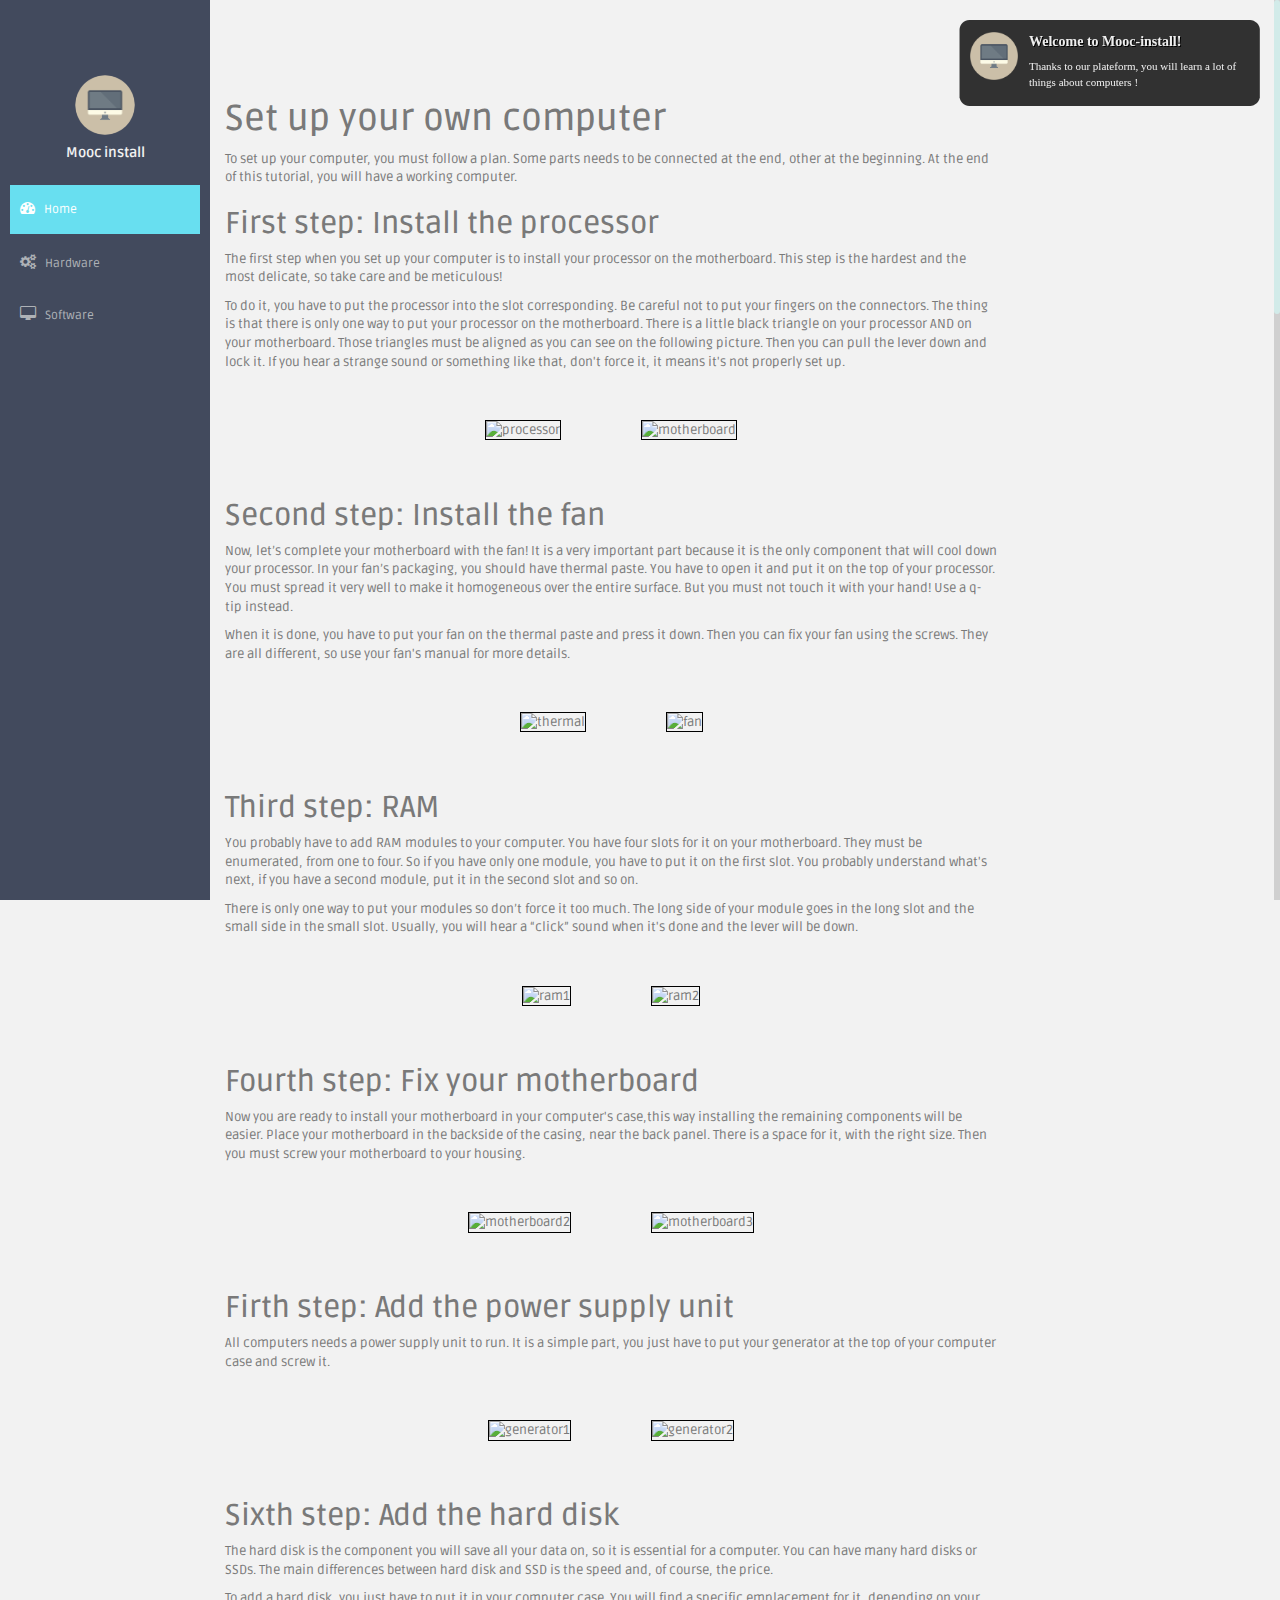
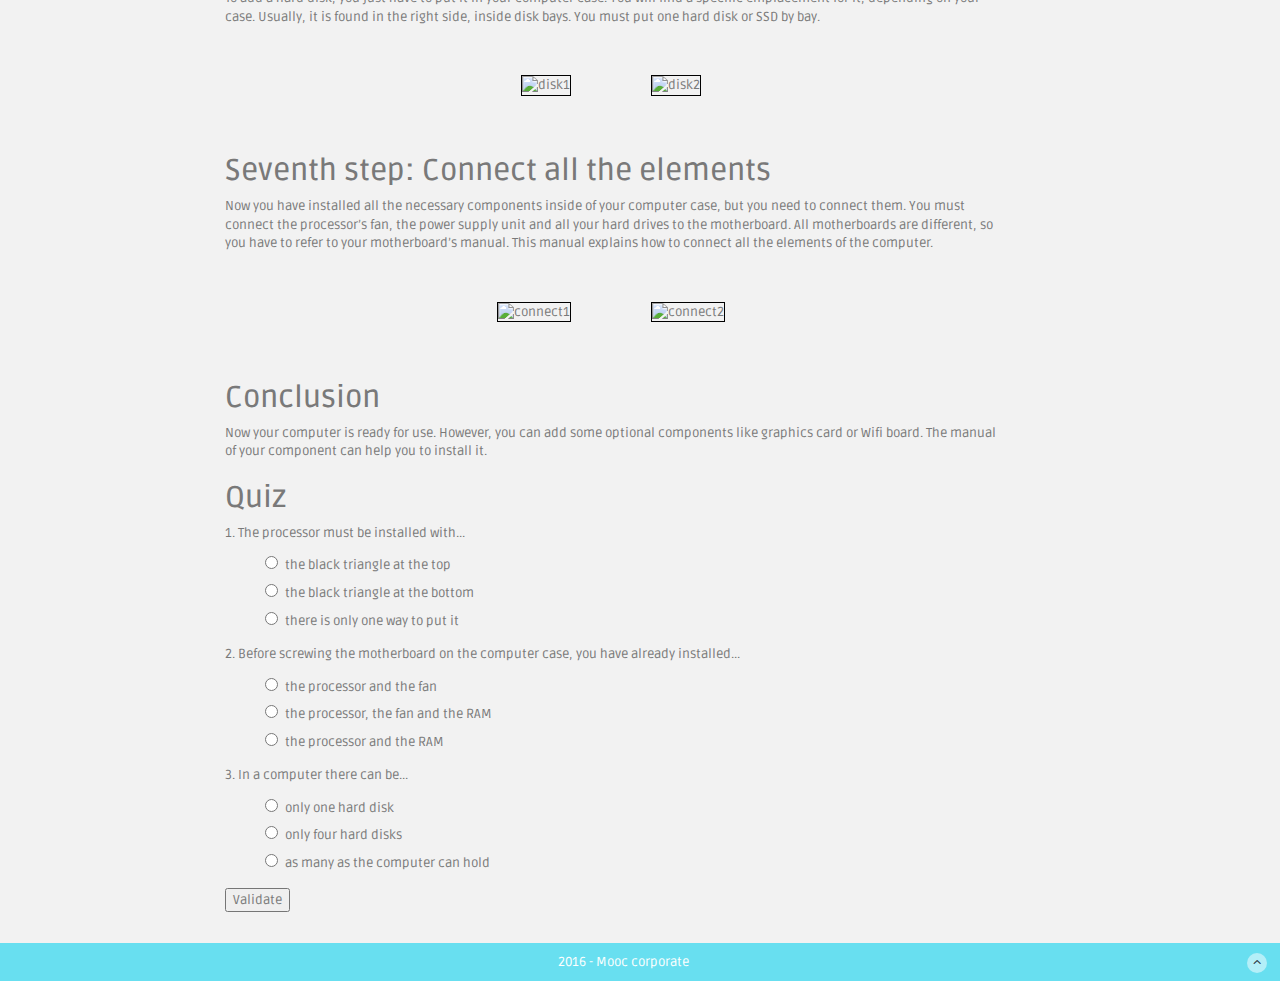
==== tuto1.html @ 0eda494b "INITII" ====
﻿
<!DOCTYPE html>
<html lang="en">
  <head>
    <meta charset="utf-8">
    <meta name="viewport" content="width=device-width, initial-scale=1.0">
    <meta name="description" content="">
    <meta name="author" content="Dashboard">
    <meta name="keyword" content="Dashboard, Bootstrap, Admin, Template, Theme, Responsive, Fluid, Retina">

    <title>Mooc Install</title>

    <!-- Bootstrap core CSS -->
    <link href="assets/css/bootstrap.css" rel="stylesheet">
    <!--external css-->
    <link href="assets/font-awesome/css/font-awesome.css" rel="stylesheet" />
    <link rel="stylesheet" type="text/css" href="assets/css/zabuto_calendar.css">
    <link rel="stylesheet" type="text/css" href="assets/js/gritter/css/jquery.gritter.css" />
    <link rel="stylesheet" type="text/css" href="assets/lineicons/style.css">    
    
    <!-- Custom styles for this template -->
    <link href="assets/css/style.css" rel="stylesheet">
    <link href="assets/css/style-responsive.css" rel="stylesheet">

    <script src="assets/js/chart-master/Chart.js"></script>
	
    
    <!-- HTML5 shim and Respond.js IE8 support of HTML5 elements and media queries -->
    <!--[if lt IE 9]>
      <script src="https://oss.maxcdn.com/libs/html5shiv/3.7.0/html5shiv.js"></script>
      <script src="https://oss.maxcdn.com/libs/respond.js/1.4.2/respond.min.js"></script>
    <![endif]-->
  </head>

  <body>

  <section id="container" >
      <!-- **********************************************************************************************************************************************************
      TOP BAR CONTENT & NOTIFICATIONS
      *********************************************************************************************************************************************************** -->
   <script>
	 function quiz(){
		 var ok1 = document.getElementById("ok1");
		 var ok2 = document.getElementById("ok2");
		 var ok3 = document.getElementById("ok3");
		 
		 var score = 0;
		 if(ok1.checked)
			 score ++;
		 if(ok2.checked)
		 	score ++;
		 if(ok3.checked)
		 	score ++;
		 
		 document.getElementById("rrr").innerHTML ="You have "+score+"/3"; 
	 }
	 
	 </script>
	 
	 
      
      <!-- **********************************************************************************************************************************************************
      MAIN SIDEBAR MENU
      *********************************************************************************************************************************************************** -->
      <!--sidebar start-->
      <aside>
          <div id="sidebar"  class="nav-collapse ">
              <!-- sidebar menu start-->
              <ul class="sidebar-menu" id="nav-accordion">
              
              	  <p class="centered"><img src="assets/img/logo.png" class="img-circle" width="60"></p>
              	  <h5 class="centered">Mooc install</h5>
              	  	
                  <li class="mt">
                      <a class="active" href="index.html">
                          <i class="fa fa-dashboard"></i>
                          <span>Home</span>
                      </a>
                  </li>

                  <li class="sub-menu">
                      <a href="javascript:;" >
                          <i class="fa fa-cogs"></i>
                          <span>Hardware</span>
                      </a>
                      <ul class="sub">
                          <li><a  href="tuto1.html">Build your own computer</a></li>
                          <li><a  href="tuto2.html">Repair a computer</a></li>
                      </ul>
                  </li>
                  
                  <li class="sub-menu">
                      <a href="javascript:;" >
                          <i class="fa fa-desktop"></i>
                          <span>Software</span>
                      </a>
                      <ul class="sub">
                          <li><a  href="tuto3.html">Install your OS</a></li>
                          <li><a  href="tuto4.html">Clean and debug</a></li>
                      </ul>
                  </li>

              </ul>
              <!-- sidebar menu end-->
          </div>
      </aside>
      <!--sidebar end-->
      
      <!-- **********************************************************************************************************************************************************
      MAIN CONTENT
      *********************************************************************************************************************************************************** -->
      <!--main content start-->
      <section id="main-content">
          <section class="wrapper">

              <div class="row">
                  <div class="col-lg-9 main-chart">
                  
<h1>Set up your own computer</h1>

<p>To set up your computer, you must follow a plan. Some parts needs to be connected at the end, other at the beginning. At the end of this tutorial, you will have a working computer.</p>

<h2>First step: Install the processor</h2>
<p>The first step when you set up your computer is to install your processor on the motherboard. This step is the hardest and the most delicate, so take care and be meticulous!</p>
<p>To do it, you have to put the processor into the slot corresponding. Be careful not to put your fingers on the connectors.
The thing is that there is only one way to put your processor on the motherboard. There is a little black triangle on your processor AND on your motherboard. Those triangles must be aligned as you can see on the following picture. Then you can pull the lever down and lock it. If you hear a strange sound or something like that, don't force it, it means it's not properly set up.</p>

<center>
<img src="./images/processor1.jpg" alt="processor" class="images"/>
<img src="./images/motherboard1.jpg" alt="motherboard"  class="images"/>
</center>

<h2>Second step: Install the fan</h2>
<p>Now, let’s complete your motherboard with the fan! It is a very important part because it is the only component that will cool down your processor. 
In your fan’s packaging, you should have thermal paste. You have to open it and put it on the top of your processor. You must spread it very well to make it homogeneous over the entire surface. But you must not touch it with your hand! Use a q-tip instead.</p>
<p>When it is done, you have to put your fan on the thermal paste and press it down. Then you can fix your fan using the screws. They are all different, so use your fan's manual for more details.</p>

<center>
<img src="./images/thermique.png" alt="thermal"  class="images"/>
<img src="./images/ventilateur.jpg" alt="fan" class="images"/>
</center>

<h2>Third step: RAM</h2>
<p>You probably have to add RAM modules to your computer. You have four slots for it on your motherboard. They must be enumerated, from one to four. So if you have only one module, you have to put it on the first slot. You probably understand what's next, if you have a second module, put it in the second slot and so on. </p>
<p>There is only one way to put your modules so don’t force it too much. The long side of your module goes in the long slot and the small side in the small slot. Usually, you will hear a “click” sound when it's done and the lever will be down.</p>

<center>
<img src="./images/ram1.jpg" alt="ram1"  class="images"/>
<img src="./images/ram2.jpg" alt="ram2" class="images"/>
</center>

<h2>Fourth step: Fix your motherboard</h2>
<p>Now you are ready to install your motherboard in your computer's case,this way installing the remaining components will be easier. Place your motherboard in the backside of the casing, near the back panel. There is a space for it, with the right size. Then you must screw your motherboard to your housing.</p>

<center>
<img src="./images/motherboard2.jpg" alt="motherboard2"  class="images"/>
<img src="./images/motherboard3.jpg" alt="motherboard3" class="images"/>
</center>

<h2>Firth step: Add the power supply unit</h2>
<p>All computers needs a power supply unit to run. It is a simple part, you just have to put your generator at the top of your computer case and screw it.</p>

<center>
<img src="./images/generator1.jpg" alt="generator1"  class="images"/>
<img src="./images/generator2.jpg" alt="generator2" class="images"/>
</center>

<h2>Sixth step: Add the hard disk</h2>
<p>The hard disk is the component you will save all your data on, so it is essential for a computer. You can have many hard disks or SSDs. The main differences between hard disk and SSD is the speed and, of course, the price.</p>
<p>To add a hard disk, you just have to put it in your computer case. You will find a specific emplacement for it, depending on your case. Usually, it is found in the right side, inside disk bays. You must put one hard disk or SSD by bay.</p>

<center>
<img src="./images/disk1.jpg" alt="disk1"  class="images"/>
<img src="./images/disk2.jpg" alt="disk2" class="images"/>
</center>

<h2>Seventh step: Connect all the elements</h2>
<p>Now you have installed all the necessary components inside of your computer case, but you need to connect them. You must connect the processor’s fan, the power supply unit and all your hard drives to the motherboard. All motherboards are different, so you have to refer to your motherboard’s manual.  This manual explains how to connect all the elements of the computer.</p>

<center>
<img src="./images/connect1.jpg" alt="connect1"  class="images"/>
<img src="./images/connect2.png" alt="connect2" class="images"/>
</center>

<h2>Conclusion</h2>
<p>Now your computer is ready for use. However, you can add some optional components like graphics card or Wifi board. The manual of your component can help you to install it. </p>


<h2>Quiz</h2>

<p class="question">1. The processor must be installed with...</p>
<ul class="answers">
<input type="radio" name="q1" value="a" ><label for="q1a">the black triangle at the top</label><br/>
<input type="radio" name="q1" value="b" ><label for="q1b">the black triangle at the bottom</label><br/>
<input type="radio" name="q1" value="c" id="ok1"><label for="q1c">there is only one way to put it</label><br/>
</ul> 

<p class="question">2. Before screwing the motherboard on the computer case, you have already installed...</p>
<ul class="answers">
<input type="radio" name="q2" value="a" ><label for="q2a">the processor and the fan</label><br/>
<input type="radio" name="q2" value="b" id="ok2"><label for="q2b">the processor, the fan and the RAM</label><br/>
<input type="radio" name="q2" value="c" ><label for="q2c">the processor and the RAM</label><br/>
</ul> 

<p class="question">3. In a computer there can be...</p>
<ul class="answers">
<input type="radio" name="q3" value="a" ><label for="q3a">only one hard disk</label><br/>
<input type="radio" name="q3" value="b" ><label for="q3b">only four hard disks</label><br/>
<input type="radio" name="q3" value="c" id="ok3"><label for="q3c">as many as the computer can hold</label><br/>
</ul> 

<button onclick="quiz()">Validate</button>

<p id="rrr""></p>

					
                  </div><!-- /col-lg-9 END SECTION MIDDLE -->
                  
                  
      <!-- **********************************************************************************************************************************************************
      RIGHT SIDEBAR CONTENT
      *********************************************************************************************************************************************************** -->                  
                  
                  
          </section>
      </section>

      <!--main content end-->
      <!--footer start-->
      <footer class="site-footer">
          <div class="text-center">
              2016 - Mooc corporate
              <a href="index.html#" class="go-top">
                  <i class="fa fa-angle-up"></i>
              </a>
          </div>
      </footer>
      <!--footer end-->
  </section>

    <!-- js placed at the end of the document so the pages load faster -->
    <script src="assets/js/jquery.js"></script>
    <script src="assets/js/jquery-1.8.3.min.js"></script>
    <script src="assets/js/bootstrap.min.js"></script>
    <script class="include" type="text/javascript" src="assets/js/jquery.dcjqaccordion.2.7.js"></script>
    <script src="assets/js/jquery.scrollTo.min.js"></script>
    <script src="assets/js/jquery.nicescroll.js" type="text/javascript"></script>
    <script src="assets/js/jquery.sparkline.js"></script>


    <!--common script for all pages-->
    <script src="assets/js/common-scripts.js"></script>
    
    <script type="text/javascript" src="assets/js/gritter/js/jquery.gritter.js"></script>
    <script type="text/javascript" src="assets/js/gritter-conf.js"></script>

    <!--script for this page-->
    <script src="assets/js/sparkline-chart.js"></script>    
	<script src="assets/js/zabuto_calendar.js"></script>	
	
	<script type="text/javascript">
        $(document).ready(function () {
        var unique_id = $.gritter.add({
            // (string | mandatory) the heading of the notification
            title: 'Welcome to Mooc-install!',
            // (string | mandatory) the text inside the notification
            text: 'Thanks to our plateform, you will learn a lot of things about computers !',
            // (string | optional) the image to display on the left
            image: 'assets/img/logo.png',
            // (bool | optional) if you want it to fade out on its own or just sit there
            sticky: true,
            // (int | optional) the time you want it to be alive for before fading out
            time: '',
            // (string | optional) the class name you want to apply to that specific message
            class_name: 'my-sticky-class'
        });

        return false;
        });
	</script>
	
	<script type="application/javascript">
        $(document).ready(function () {
            $("#date-popover").popover({html: true, trigger: "manual"});
            $("#date-popover").hide();
            $("#date-popover").click(function (e) {
                $(this).hide();
            });
        
            $("#my-calendar").zabuto_calendar({
                action: function () {
                    return myDateFunction(this.id, false);
                },
                action_nav: function () {
                    return myNavFunction(this.id);
                },
                ajax: {
                    url: "show_data.php?action=1",
                    modal: true
                },
                legend: [
                    {type: "text", label: "Special event", badge: "00"},
                    {type: "block", label: "Regular event", }
                ]
            });
        });
        
        
        function myNavFunction(id) {
            $("#date-popover").hide();
            var nav = $("#" + id).data("navigation");
            var to = $("#" + id).data("to");
            console.log('nav ' + nav + ' to: ' + to.month + '/' + to.year);
        }
    </script>
		

  

  </body>
</html>
---- assets/css/zabuto_calendar.css ----
/**
 * Zabuto Calendar
 */

div.zabuto_calendar {
    margin: 0;
    padding: 10px;
}

.calendar-month-header 		{font-size:116%!important;}
.calendar-month-header th 	{font-weight:600!important;}

div.zabuto_calendar .table {
    width: 100%;
    margin: 0;
    padding: 0px;
}

div.zabuto_calendar .table th,
div.zabuto_calendar .table td {
    padding: 11.9px 0px;
    text-align: center;
}

div.zabuto_calendar .table tr th,
div.zabuto_calendar .table tr td {
    background-color:;
}

div.zabuto_calendar .table tr.calendar-month-header th {
    background-color:;
}

div.zabuto_calendar .table tr.calendar-month-header th span {
    cursor: pointer;
    display: inline-block;
    padding-bottom:0px;
	
}

div.zabuto_calendar .table tr.calendar-dow-header th {
    background-color:;
}

div.zabuto_calendar .table tr:last-child {
    border-bottom: 0px solid #dddddd;
}

div.zabuto_calendar .table tr.calendar-month-header th {
    padding:10px;
	
	}

div.zabuto_calendar .table-bordered tr.calendar-month-header th {
    border-left: 0;
    border-right: 0;
}

div.zabuto_calendar .table-bordered tr.calendar-month-header th:first-child {
    border-left: 0px solid #dddddd;
}

div.zabuto_calendar div.calendar-month-navigation {
    cursor: pointer;
    margin: 0;
    padding: 0;
    padding-top:0px;
}

div.zabuto_calendar tr.calendar-dow-header th,
div.zabuto_calendar tr.calendar-dow td {
    width: 14%;
}

div.zabuto_calendar .table tr td div.day {
    margin: 0px;
    padding-top: 0px;
    padding-bottom: 0px;
}

/* actions and events */
div.zabuto_calendar .table tr td.event div.day,
div.zabuto_calendar ul.legend li.event {
    background-color:;
}

div.zabuto_calendar .table tr td.dow-clickable,
div.zabuto_calendar .table tr td.event-clickable {
    cursor: pointer;
}

/* badge */
div.zabuto_calendar .badge-today,
div.zabuto_calendar div.legend span.badge-today {
    background-color:;
    color: #ffffff;
    text-shadow: none;
}

div.zabuto_calendar .badge-event,
div.zabuto_calendar div.legend span.badge-event {
    background-color:;
    color: #ffffff;
    text-shadow: none;
}

div.zabuto_calendar .badge-event {
    font-size: 0.95em;
    padding-left: 8px;
    padding-right: 8px;
    padding-bottom: 4px;
}

/* legend */
div.zabuto_calendar div.legend {
    margin-top: 15px;
    text-align: right;
	padding-right:10px;
	padding-bottom:10px;
}

div.zabuto_calendar div.legend span {
    font-size: 10px;
    font-weight: normal;
}

div.zabuto_calendar div.legend span.legend-text:after,
div.zabuto_calendar div.legend span.legend-block:after,
div.zabuto_calendar div.legend span.legend-list:after,
div.zabuto_calendar div.legend span.legend-spacer:after {
    content: ' ';
}

div.zabuto_calendar div.legend span.legend-spacer {
    padding-left: 25px;
}

div.zabuto_calendar ul.legend > span {
    padding-left: 2px;
}

div.zabuto_calendar ul.legend {
    display: inline-block;
    list-style: none outside none;
    margin: 0;
    padding: 0;
}

div.zabuto_calendar ul.legend li {
    display: inline-block;
    height: 8px;
    width: 8px;
    margin-left: 5px;
}

div.zabuto_calendar ul.legend
div.zabuto_calendar ul.legend li:first-child {
    margin-left: 7px;
}

div.zabuto_calendar ul.legend li:last-child {
    margin-right: 5px;
}

div.zabuto_calendar div.legend span.badge {
    font-size: 0.9em;
    border-radius: 5px 5px 5px 5px;
    padding-left: 5px;
    padding-right: 5px;
    padding-top: 2px;
    padding-bottom: 3px;
}

/* responsive */
@media (max-width: 979px) {
    div.zabuto_calendar .table th,
    div.zabuto_calendar .table td {
        padding: 2px 1px;
    }
}
---- assets/lineicons/style.css ----
@font-face {
	font-family: 'linecons';
	src:url('fonts/linecons.eot');
}
@font-face {
	font-family: 'linecons';
	src: url([data-uri]) format('svg'),
		 url([data-uri]) format('truetype');
	font-weight: normal;
	font-style: normal;
}

/* Use the following CSS code if you want to use data attributes for inserting your icons */
[data-icon]:before {
	font-family: 'linecons';
	content: attr(data-icon);
	speak: none;
	font-weight: normal;
	line-height: 1;
	-webkit-font-smoothing: antialiased;
}

/* Use the following CSS code if you want to have a class per icon */
[class^="li_"]:before, [class*=" li_"]:before {
	font-family: 'linecons';
	font-style: normal;
	speak: none;
	font-weight: normal;
	line-height: 1;
	-webkit-font-smoothing: antialiased;
}
.li_heart:before {
	content: "\e000";
}
.li_cloud:before {
	content: "\e001";
}
.li_star:before {
	content: "\e002";
}
.li_tv:before {
	content: "\e003";
}
.li_sound:before {
	content: "\e004";
}
.li_video:before {
	content: "\e005";
}
.li_trash:before {
	content: "\e006";
}
.li_user:before {
	content: "\e007";
}
.li_key:before {
	content: "\e008";
}
.li_search:before {
	content: "\e009";
}
.li_settings:before {
	content: "\e00a";
}
.li_camera:before {
	content: "\e00b";
}
.li_tag:before {
	content: "\e00c";
}
.li_lock:before {
	content: "\e00d";
}
.li_bulb:before {
	content: "\e00e";
}
.li_pen:before {
	content: "\e00f";
}
.li_diamond:before {
	content: "\e010";
}
.li_display:before {
	content: "\e011";
}
.li_location:before {
	content: "\e012";
}
.li_eye:before {
	content: "\e013";
}
.li_bubble:before {
	content: "\e014";
}
.li_stack:before {
	content: "\e015";
}
.li_cup:before {
	content: "\e016";
}
.li_phone:before {
	content: "\e017";
}
.li_news:before {
	content: "\e018";
}
.li_mail:before {
	content: "\e019";
}
.li_like:before {
	content: "\e01a";
}
.li_photo:before {
	content: "\e01b";
}
.li_note:before {
	content: "\e01c";
}
.li_clock:before {
	content: "\e01d";
}
.li_paperplane:before {
	content: "\e01e";
}
.li_params:before {
	content: "\e01f";
}
.li_banknote:before {
	content: "\e020";
}
.li_data:before {
	content: "\e021";
}
.li_music:before {
	content: "\e022";
}
.li_megaphone:before {
	content: "\e023";
}
.li_study:before {
	content: "\e024";
}
.li_lab:before {
	content: "\e025";
}
.li_food:before {
	content: "\e026";
}
.li_t-shirt:before {
	content: "\e027";
}
.li_fire:before {
	content: "\e028";
}
.li_clip:before {
	content: "\e029";
}
.li_shop:before {
	content: "\e02a";
}
.li_calendar:before {
	content: "\e02b";
}
.li_vallet:before {
	content: "\e02c";
}
.li_vynil:before {
	content: "\e02d";
}
.li_truck:before {
	content: "\e02e";
}
.li_world:before {
	content: "\e02f";
}
---- assets/css/style.css ----
/*
Template Name: DASHGUM FREE - Bootstrap 3.2 Admin Theme
Template Version: 1.0
Author: Carlos Alvarez
Website: http://blacktie.co
Premium: http://www.gridgum.com
*/

/* Import fonts */
@import url(http://fonts.googleapis.com/css?family=Ruda:400,700,900);

/* BASIC THEME CONFIGURATION */
body {
    color: #797979;
	background: #f2f2f2;
    font-family: 'Ruda', sans-serif;
    padding: 0px !important;
    margin: 0px !important;
    font-size:13px;
}

ul li {
    list-style: circle;
}

a, a:hover, a:focus {
    text-decoration: none;
    outline: none;
}
::selection {

    background: #68dff0;
    color: #fff;
}
::-moz-selection {
    background: #68dff0;
    color: #fff;
}

#container {
    width: 100%;
    height: 100%;
}

/* Bootstrap Modifications */
.modal-header {
	background: #68dff0;
}

.modal-title {
	color: white;
}

.btn-round {
	border-radius: 20px;
	-webkit-border-radius: 20px;
}

.accordion-heading .accordion-toggle {
	display: block;
	cursor: pointer;
	border-top: 1px solid #F5F5F5;
	padding: 5px 0px;
	line-height: 28.75px;
	text-transform: uppercase;
	color: #1a1a1a;
	background-color: #ffffff;
	outline: none !important;
	text-decoration: none;
}	



/*Theme Backgrounds*/

.bg-theme {
	background-color: #68dff0;
}

.bg-theme02 {
	background-color: #ac92ec;
}

.bg-theme03 {
  background-color: #48cfad;
}

.bg-theme04 {
  background-color: #ed5565;
}
/*Theme Buttons*/

.btn-theme {
  color: #fff;
  background-color: #68dff0;
  border-color: #48bcb4;
}
.btn-theme:hover,
.btn-theme:focus,
.btn-theme:active,
.btn-theme.active,
.open .dropdown-toggle.btn-theme {
  color: #fff;
  background-color: #48bcb4;
  border-color: #48bcb4;
}

.btn-theme02 {
  color: #fff;
  background-color: #ac92ec;
  border-color: #967adc;
}
.btn-theme02:hover,
.btn-theme02:focus,
.btn-theme02:active,
.btn-theme02.active,
.open .dropdown-toggle.btn-theme02 {
  color: #fff;
  background-color: #967adc;
  border-color: #967adc;
}

.btn-theme03 {
  color: #fff;
  background-color: #48cfad;
  border-color: #37bc9b;
}
.btn-theme03:hover,
.btn-theme03:focus,
.btn-theme03:active,
.btn-theme03.active,
.open .dropdown-toggle.btn-theme03 {
  color: #fff;
  background-color: #37bc9b;
  border-color: #37bc9b;
}

.btn-theme04 {
  color: #fff;
  background-color: #ed5565;
  border-color: #da4453;
}
.btn-theme04:hover,
.btn-theme04:focus,
.btn-theme04:active,
.btn-theme04.active,
.open .dropdown-toggle.btn-theme04 {
  color: #fff;
  background-color: #da4453;
  border-color: #da4453;
}

.btn-clear-g {
	color: #48bcb4;
	background: transparent;
	border-color: #48bcb4;
}

.btn-clear-g:hover {
	color: white;
}

hr {
  margin-top: 20px;
  margin-bottom: 20px;
  border: 0;
  border-top: 1px solid #797979;
}



/*Helpers*/

.centered {
	text-align: center;
}

.goleft {
	text-align: left;
}

.goright {
	text-align: right;
}

.mt {
	margin-top: 25px;
}

.mb {
	margin-bottom: 25px;
}

.ml {
	margin-left: 5px;
	}

.no-padding {
	padding: 0 !important;
}

.no-margin {
	margin: 0 !important;
}

/*Exclusive Theme Colors Configuration*/

.label-theme {
	background-color: #68dff0;
}

.bg-theme {
	background-color: #68dff0;
}

ul.top-menu > li > .logout {
	color: #f2f2f2;
	font-size: 12px;
	border-radius: 4px;
	-webkit-border-radius: 4px;
	border: 1px solid #64c3c2 !important;
	padding: 5px 15px;
	margin-right: 15px;
	background: #68dff0;
	margin-top: 15px;
}


/*sidebar navigation*/

#sidebar {
    width: 210px;
    height: 100%;
    position: fixed;
    background: #424a5d;
}

#sidebar h5 {
	color: #f2f2f2;
	font-weight: 700;
}

#sidebar ul li {
    position: relative;
}

#sidebar .sub-menu > .sub li  {
    padding-left: 32px;
}

#sidebar .sub-menu > .sub li:last-child {
    padding-bottom: 10px;
}

/*LEFT NAVIGATION ICON*/
.dcjq-icon {
    height:17px;
    width:17px;
    display:inline-block;
    background: url("../img/nav-expand.png") no-repeat top;
    border-radius:3px;
    -moz-border-radius:3px;
    -webkit-border-radius:3px;
    position:absolute;
    right:10px;
    top:15px;
}
.active .dcjq-icon {
    background: url("../img/nav-expand.png") no-repeat bottom;
    border-radius:3px;
    -moz-border-radius:3px;
    -webkit-border-radius:3px;
}
/*---*/

.nav-collapse.collapse {
    display: inline;
}

ul.sidebar-menu , ul.sidebar-menu li ul.sub{
    margin: -2px 0 0;
    padding: 0;
}

ul.sidebar-menu {
    margin-top: 75px;
}

#sidebar > ul > li > ul.sub {
    display: none;
}

#sidebar > ul > li.active > ul.sub, #sidebar > ul > li > ul.sub > li > a {
    display: block;
}

ul.sidebar-menu li ul.sub li{
    background: #424a5d;
    margin-bottom: 0;
    margin-left: 0;
    margin-right: 0;
}

ul.sidebar-menu li ul.sub li:last-child{
    border-radius: 0 0 4px 4px;
    -webkit-border-radius: 0 0 4px 4px;
}

ul.sidebar-menu li ul.sub li a {
    font-size: 12px;
    padding: 6px 0;
    line-height: 35px;
    height: 35px;
    -webkit-transition: all 0.3s ease;
    -moz-transition: all 0.3s ease;
    -o-transition: all 0.3s ease;
    -ms-transition: all 0.3s ease;
    transition: all 0.3s ease;
    color: #aeb2b7;
}

ul.sidebar-menu li ul.sub li a:hover {
	color: white;
	background: transparent;
}

ul.sidebar-menu li ul.sub li.active a {
    color: #68dff0;
    -webkit-transition: all 0.3s ease;
    -moz-transition: all 0.3s ease;
    -o-transition: all 0.3s ease;
    -ms-transition: all 0.3s ease;
    transition: all 0.3s ease;
    display: block;
}

ul.sidebar-menu li{
    /*line-height: 20px !important;*/
    margin-bottom: 5px;
    margin-left:10px;
    margin-right:10px;
}

ul.sidebar-menu li.sub-menu{
    line-height: 15px;
}

ul.sidebar-menu li a span{
    display: inline-block;
}

ul.sidebar-menu li a{
    color: #aeb2b7;
    text-decoration: none;
    display: block;
    padding: 15px 0 15px 10px;
    font-size: 12px;
    outline: none;
    -webkit-transition: all 0.3s ease;
    -moz-transition: all 0.3s ease;
    -o-transition: all 0.3s ease;
    -ms-transition: all 0.3s ease;
    transition: all 0.3s ease;
}

ul.sidebar-menu li a.active, ul.sidebar-menu li a:hover, ul.sidebar-menu li a:focus {
    background: #68dff0;
    color: #fff;
    display: block;

    -webkit-transition: all 0.3s ease;
    -moz-transition: all 0.3s ease;
    -o-transition: all 0.3s ease;
    -ms-transition: all 0.3s ease;
    transition: all 0.3s ease;
}


ul.sidebar-menu li a i {
    font-size: 15px;
    padding-right: 6px;
}

ul.sidebar-menu li a:hover i, ul.sidebar-menu li a:focus i {
    color: #fff;
}

ul.sidebar-menu li a.active i {
    color: #fff;
}


.mail-info, .mail-info:hover {
    margin: -3px 6px 0 0;
    font-size: 11px;
}

/* MAIN CONTENT CONFIGURATION */
#main-content {
    margin-left: 210px;
}

.header, .footer {
    min-height: 60px;
    padding: 0 15px;
}

.header {
    position: fixed;
    left: 0;
    right: 0;
    z-index: 1002;
}

.black-bg {
    background: #ffd777;
    border-bottom: 1px solid #c9aa5f;
}

.wrapper {
    display: inline-block;
    margin-top: 60px;
    padding-left: 15px;
    padding-right: 15px;
    padding-bottom: 15px;
    padding-top: 0px;
    width: 100%;
}

a.logo {
    font-size: 20px;
    color: #ffffff;
    float: left;
    margin-top: 15px;
    text-transform: uppercase;
}

a.logo b {
    font-weight: 900;
}

a.logo:hover, a.logo:focus {
    text-decoration: none;
    outline: none;
}

a.logo span {
    color: #68dff0;
}


/*notification*/
#top_menu .nav > li, ul.top-menu > li {
    float: left;
}

.notify-row {
    float: left;
    margin-top: 15px;
    margin-left: 92px;
}

.notify-row .notification span.label {
    display: inline-block;
    height: 18px;
    width: 20px;
    padding: 5px;
}

ul.top-menu > li > a {
    color: #666666;
    font-size: 16px;
    border-radius: 4px;
    -webkit-border-radius: 4px;
    border:1px solid #666666 !important;
    padding: 2px 6px;
    margin-right: 15px;
}

ul.top-menu > li > a:hover, ul.top-menu > li > a:focus {
    border:1px solid #b6b6b6 !important;
    background-color: transparent !important;
    border-color: #b6b6b6 !important;
    text-decoration: none;
    border-radius: 4px;
    -webkit-border-radius: 4px;
    color: #b6b6b6 !important;
}

.notify-row .badge {
    position: absolute;
    right: -10px;
    top: -10px;
    z-index: 100;
}

.dropdown-menu.extended {
    max-width: 300px !important;
    min-width: 160px !important;
    top: 42px;
    width: 235px !important;
    padding: 0;
    box-shadow: 0 2px 5px rgba(0, 0, 0, 0.176) !important;
    border: none !important;
    border-radius: 4px;
    -webkit-border-radius: 4px;
}

@media screen and (-webkit-min-device-pixel-ratio:0) {
    /* Safari and Chrome */
    .dropdown-menu.extended  {
        box-shadow: 0 2px 8px rgba(0, 0, 0, 0.176) !important;
    };
    }

.dropdown-menu.extended li p {
    background-color: #F1F2F7;
    color: #666666;
    margin: 0;
    padding: 10px;
    border-radius: 4px 4px 0px 0px;
    -webkit-border-radius: 4px 4px 0px 0px;
}

.dropdown-menu.extended li p.green {
    background-color: #68dff0;
    color: #fff;
}

.dropdown-menu.extended li p.yellow {
    background-color: #fcb322;
    color: #fff;
}

.dropdown-menu.extended li a {
    border-bottom: 1px solid #EBEBEB !important;
    font-size: 12px;
    list-style: none;
}

.dropdown-menu.extended li a {
    padding: 15px 10px !important;
    width: 100%;
    display: inline-block;
}

.dropdown-menu.extended li a:hover {
    background-color: #F7F8F9 !important;
    color: #2E2E2E;
}

.dropdown-menu.tasks-bar .task-info .desc {
    font-size: 13px;
    font-weight: normal;
}

.dropdown-menu.tasks-bar .task-info .percent {
    display: inline-block;
    float: right;
    font-size: 13px;
    font-weight: 600;
    padding-left: 10px;
    margin-top: -4px;
}

.dropdown-menu.extended .progress {
    margin-bottom: 0 !important;
    height: 10px;
}

.dropdown-menu.inbox li a .photo img {
    border-radius: 2px 2px 2px 2px;
    float: left;
    height: 40px;
    margin-right: 4px;
    width: 40px;
}

.dropdown-menu.inbox li a .subject {
    display: block;
}

.dropdown-menu.inbox li a .subject .from {
    font-size: 12px;
    font-weight: 600;
}

.dropdown-menu.inbox li a .subject .time {
    font-size: 11px;
    font-style: italic;
    font-weight: bold;
    position: absolute;
    right: 5px;
}

.dropdown-menu.inbox li a .message {
    display: block !important;
    font-size: 11px;
}

.top-nav  {
    margin-top: 7px;
}

.top-nav ul.top-menu > li .dropdown-menu.logout {
    width: 268px !important;

}

.top-nav li.dropdown .dropdown-menu {
    float: right;
    right: 0;
    left: auto;
}

.dropdown-menu.extended.logout > li {
    float: left;
    text-align: center;
    width: 33.3%;
}

.dropdown-menu.extended.logout > li:last-child {
    float: left;
    text-align: center;
    width: 100%;
    background: #a9d96c;
    border-radius: 0 0 3px 3px;
}

.dropdown-menu.extended.logout > li:last-child > a, .dropdown-menu.extended.logout > li:last-child > a:hover {
    color: #fff;
    border-bottom: none !important;
    text-transform: uppercase;
}

.dropdown-menu.extended.logout > li:last-child > a:hover > i{
    color: #fff;
}

.dropdown-menu.extended.logout > li > a {
    color: #a4abbb;
    border-bottom: none !important;
}

.full-width .dropdown-menu.extended.logout > li > a:hover {
    background: none !important;
    color: #50c8ea !important;
}

.dropdown-menu.extended.logout > li > a:hover {
    background: none !important;
}

.dropdown-menu.extended.logout > li > a:hover i {
    color: #50c8ea;
}

.dropdown-menu.extended.logout > li > a i {
    font-size: 17px;
}

.dropdown-menu.extended.logout > li > a > i {
    display: block;
}

.top-nav ul.top-menu > li > a {
    border: 1px solid #eeeeee;
    border-radius: 4px;
    -webkit-border-radius: 4px;
    padding: 6px;
    background: none;
    margin-right: 0;
}
.top-nav ul.top-menu > li {
    margin-left: 10px;
}

.top-nav ul.top-menu > li > a:hover, .top-nav ul.top-menu > li > a:focus {
    border:1px solid #F1F2F7;
    background: #F1F2F7;

}

.top-nav .dropdown-menu.extended.logout {
    top: 50px;
}

.top-nav .nav .caret {
    border-bottom-color: #A4AABA;
    border-top-color: #A4AABA;
}
.top-nav ul.top-menu > li > a:hover .caret {
    border-bottom-color: #000;
    border-top-color: #000;
}

.log-arrow-up {
    background: url("../img/arrow-up.png") no-repeat;
    width: 20px;
    height: 11px;
    position: absolute;
    right: 20px;
    top: -10px;
}

/*----*/

.notify-arrow {
    border-style: solid;
    border-width: 0 9px 9px;
    height: 0;
    margin-top: 0;
    opacity: 0;
    position: absolute;
    left: 7px;
    top: -18px;
    transition: all 0.25s ease 0s;
    width: 0;
    z-index: 10;
    margin-top: 10px;
    opacity: 1;
}

.notify-arrow-yellow {
    border-color: transparent transparent #FCB322;
    border-bottom-color: #FCB322 !important;
    border-top-color: #FCB322 !important;
}
.notify-arrow-green {
    border-color: transparent transparent #68dff0;
    border-bottom-color: #68dff0 !important;
    border-top-color: #68dff0 !important;
}



/*--sidebar toggle---*/

.sidebar-toggle-box {
    float: left;
    padding-right: 15px;
    margin-top: 20px;
}

.sidebar-toggle-box .fa-bars {
    cursor: pointer;
    display: inline-block;
    font-size: 20px;
}


.sidebar-closed > #sidebar > ul {
    display: none;
}

.sidebar-closed #main-content {
    margin-left: 0px;
}

.sidebar-closed #sidebar {
    margin-left: -180px;
}


/* Dash Side */

.ds {
	background: #ffffff;
	padding-top: 20px;
}

.ds h4 {
	font-size: 14px;
	font-weight: 700;
}

.ds h3 {
	color: #ffffff;
	font-size: 16px;
	padding: 0 10px;
	line-height: 60px;
	height: 60px;
	margin: 0;
	background: #ff865c;
	text-align: center;
}

.ds i {
	font-size: 12px;
	line-height: 16px;
}

.ds .desc {
	border-bottom: 1px solid #eaeaea;
	display: inline-block;
	padding: 15px 0;
	width: 100%;
}

.ds .desc:hover {
	background: #f2f2f2;
}

.ds .thumb {
	width: 30px;
	margin: 0 10px 0 20px;
	display: block;
	float: left;
}

.ds .details {
	width: 170px;
	float: left;
}

.ds > .desc p {
	font-size: 11px;
}

.ds p > muted {
	font-size: 9px;
	text-transform: uppercase;
	font-style: italic;
	color: #666666
}

.ds a {
	color: #68dff0;
}

/* LINE ICONS CONFIGURATION */

.mtbox {
	margin-top: 80px;
	margin-bottom: 40px;
}

.box1 {
	padding: 15px;
	text-align: center;
	color: #989898;
	border-bottom: 1px solid #989898;
}

.box1 span {
	font-size: 50px;

}

.box1 h3 {
	text-align: center;
}

.box0:hover .box1 {
	border-bottom: 1px solid #ffffff;
}

.box0 p {
	text-align: center;
	font-size: 12px;
	color: #f2f2f2;
}

.box0:hover p {
	color: #ff865c;
}

.box0:hover {
	background: #ffffff;
	box-shadow: 0 2px 1px rgba(0, 0, 0, 0.2);
}

/* MAIN CHART CONFIGURATION */
.main-chart {
	padding-top: 20px;
}

.mleft {
}

.border-head h3 {
    margin-top: 20px;
    margin-bottom: 20px;
	margin-left: 15px;	
    padding-bottom: 5px;
    font-weight: normal;
    font-size: 18px;
    display: inline-block;
    width: 100%;
    font-weight: 700;
    color: #989898;
}

.custom-bar-chart {
    height: 290px;
    margin-top: 20px;
    margin-left: 20px;
    position: relative;
    border-bottom: 1px solid #c9cdd7;
}

.custom-bar-chart .bar {
    height: 100%;
    position: relative;
    width: 6%;
    margin: 0px 4%;
    float: left;
    text-align: center;
    z-index: 10;
}

.custom-bar-chart .bar .title {
    position: absolute;
    bottom: -30px;
    width: 100%;
    text-align: center;
    font-size: 11px;
}

.custom-bar-chart .bar .value {
    position: absolute;
    bottom: 0;
    background: #ff865c;
    color: #68dff0;
    width: 100%;
    -webkit-border-radius: 5px 5px 0 0;
    -moz-border-radius: 5px 5px 0 0;
    border-radius: 5px 5px 0 0;
    -webkit-transition: all .3s ease;
    -moz-transition: all .3s ease;
    -ms-transition: all .3s ease;
    -o-transition: all .3s ease;
    transition: all .3s ease;
}



.custom-bar-chart .bar .value:hover {
    background: #2f2f2f;
    color: #fff;
}

.y-axis {
    color: #555555;
    position: absolute;
    text-align: left;
    width: 100%;
    font-size: 11px;
}

.y-axis li {
    border-top: 1px dashed #dbdce0;
    display: block;
    height: 58px;
    width: 100%;
}

.y-axis li:last-child {
    border-top: none;
}

.y-axis li span {
    display: block;
    margin: -10px 0 0 -60px;
    padding: 0 10px;
    width: 40px;
}


/*Donut Chart Main Page Conf*/
.donut-main {
	display: block;
	text-align: center;
}

.donut-main h4 {
	font-weight: 700;
	font-size: 16px;
}

/* *************************************************************************************
PANELS CONFIGURATIONS
*************************************************************************************** */

/*Panel Size*/

.pn {
	height: 250px;
	box-shadow: 0 2px 1px rgba(0, 0, 0, 0.2);
}

.pn:hover {
	box-shadow: 2px 3px 2px rgba(0, 0, 0, 0.3);
	
}

/*Grey Panel*/

.grey-panel {
	text-align: center;
	background: #dfdfe1;
}
.grey-panel .grey-header {
	background: #ccd1d9;
	padding: 3px;
	margin-bottom: 15px;
}
.grey-panel h5 {
	font-weight: 200;
	margin-top: 10px;
}
.grey-panel p {
	margin-left: 5px;
}
/* Specific Conf for Donut Charts*/
.donut-chart p {
	margin-top: 5px;
	font-weight: 700;
	margin-left: 15px;
}
.donut-chart h2 {
	font-weight: 900;
	color: #FF6B6B;
	font-size: 38px;
}

/* Dark Blue*/

.darkblue-panel {
	text-align: center;
	background: #444c57;
}
.darkblue-panel .darkblue-header {
	background: transparent;
	padding: 3px;
	margin-bottom: 15px;
}
.darkblue-panel h1 {
	color: #f2f2f2;
}
.darkblue-panel h5 {
	font-weight: 200;
	margin-top: 10px;
	color: white;
}
.darkblue-panel footer {
	color: white;
}
.darkblue-panel footer h5 {
	margin-left:10px; 
	margin-right: 10px;
	font-weight: 700;
}

/*Green Panel*/
.green-panel {
	text-align: center;
	background: #68dff0;
}
.green-panel .green-header {
	background: #43b1a9;
	padding: 3px;
	margin-bottom: 15px;
}
.green-panel h5 {
	color: white;
	font-weight: 200;
	margin-top: 10px;
}
.green-panel h3 {
	color: white;
	font-weight: 100;
}
.green-panel p {
	color: white;
}

/*White Panel */
.white-panel {
	text-align: center;
	background: #ffffff;
	color: #ccd1d9;
}

.white-panel p {
	margin-top: 5px;
	font-weight: 700;
	margin-left: 15px;
}
.white-panel .white-header {
	background: #f4f4f4;
	padding: 3px;
	margin-bottom: 15px;
	color: #c6c6c6;
}
.white-panel .small {
	font-size: 10px;
	color: #ccd1d9;
}

.white-panel i {
	color: #68dff0;
	padding-right: 4px;
	font-size: 14px;
}

/*STOCK CARD Panel*/
.card {
  background: white;
  box-shadow: 0 2px 1px rgba(0, 0, 0, 0.2);
  margin-bottom: 1em; 
  height: 250px;
}
.stock .stock-chart {
  background: #00c5de;
}
.stock .stock-chart #chart {
    height: 10.7em;
    background: url(http://i.imgbox.com/abmuNQx2) center bottom no-repeat; 
}    
.stock .current-price {
  background: #1d2122;
  padding: 10px; 
}
.stock .current-price .info abbr {
    display: block;
    color: #f8f8f8;
    font-size: 1.5em;
    font-weight: 600;
    margin-top: 0.18em;
}
.stock .current-price .changes {
    text-align: right; 
}
.stock .changes .up {
	color: #4fd98b
}
.stock .current-price .changes .value {
      font-size: 1.8em;
      font-weight: 700; 
}
.stock .summary {
    color: #2f2f2f;
    display: block;
    background: #f2f2f2;
    padding: 10px;
	text-align: center;
}
.stock .summary strong {
	font-weight: 900;
	font-size: 14px;
}

/*Content Panel*/
.content-panel {
	background: #ffffff;
	box-shadow: 0px 3px 2px #aab2bd;
	padding-top: 15px;
	padding-bottom: 5px;
}
.content-panel h4 {
	margin-left: 10px;
}

/*WEATHER PANELS*/

/* Weather 1 */
.weather {
	background: url(../img/weather.jpg) no-repeat center top;
	text-align: center;
	background-position: center center;
}
.weather i {
	color: white;
	margin-top: 45px;
}
.weather h2 {
	color: white;
	font-weight: 900;
}
.weather h4 {
	color: white;
	font-weight: 900;
	letter-spacing: 1px;
}

/* Weather 2 */
.weather-2 {
	background: #e9f0f4;
}
.weather-2 .weather-2-header {
	background: #54bae6;
	padding-top: 5px;
	margin-bottom: 5px;
}
.weather-2 .weather-2-header p {
	color: white;
	margin-left: 5px;
	margin-right: 5px;
}
.weather-2 .weather-2-header p small {
	font-size: 10px;
}
.weather-2 .data {
	margin-right: 10px;
	margin-left: 10px;
	color: #272b34;
}
.weather-2 .data h5 {
	margin-top: 0px;
	font-weight: lighter;
}
.weather-2 .data h1{
	margin-top: 2px;
}

/* Weather 3 */
.weather-3 {
	background: #ffcf00;
}

.weather-3 i {
	color: white;
	margin-top: 30px;
	font-size: 70px;
}
.weather-3 h1 {
	margin-top: 10px;
	color: white;
	font-weight: 900;
}
.weather-3 .info {
	background: #f2f2f2;
}
.weather-3 .info i {
	font-size: 15px;
	color: #c2c2c2;
	margin-bottom: 0px;
	margin-top: 10px;
}
.weather-3 .info h3 {
	font-weight: 900;
	margin-bottom: 0px;
}
.weather-3 .info p {
	margin-left: 10px;
	margin-right: 10px;
	margin-bottom: 16px;
	color: #c2c2c2;
	font-size: 15px;
	font-weight: 700;
}


/*Twitter Panel*/
.twitter-panel {
	background: #4fc1e9;
	text-align: center;
}
.twitter-panel i {
	color: white;
	margin-top: 40px;
}
.twitter-panel p {
	color: #f5f5f5;
	margin: 10px;
}
.twitter-panel .user {
	color: white;
	font-weight: 900;
}


/* Instagram Panel*/
.instagram-panel {
	background: url(../img/instagram.jpg) no-repeat center top;
	text-align: center;
	background-position: center center;
}
.instagram-panel i {
	color: white;
	margin-top: 35px;
}
.instagram-panel p {
	margin: 5px;
	color: white;
}

/* Product Panel */
.product-panel {
	background: #dadad2;
	text-align: center;
	padding-top: 50px;
	height: 100%;
}

/* Product Panel 2*/
.product-panel-2 {
	background: #dadad2;
	text-align: center;
}
.product-panel-2 .badge {
	position: absolute;
	top: 20px;
	left: 35px;
}
.badge-hot {
	background: #ed5565;
	width: 70px;
	height: 70px;
	line-height: 70px;
	font-size: 18px;
	color: #fff;
	text-align: center;
	border-radius: 100%;
}

/* Soptify Panel */
#spotify {
	background: url(../img/lorde.jpg) no-repeat center top;
	margin-top: -15px;
	background-attachment: relative;
	background-position: center center;
	min-height: 220px;
	width: 100%;
    -webkit-background-size: 100%;
    -moz-background-size: 100%;
    -o-background-size: 100%;
    background-size: 100%;
    -webkit-background-size: cover;
    -moz-background-size: cover;
    -o-background-size: cover;
    background-size: cover;
}
#spotify .btn-clear-g {
	top: 15%;
	right: 10px;
	position: absolute;
	margin-top: 5px;
}
#spotify .sp-title {
	bottom: 15%;
	left: 25px;
	position: absolute;
	color: #efefef;
}
#spotify .sp-title h3 {
	font-weight: 900;
}
#spotify .play{
	bottom: 18%;
	right: 25px;
	position: absolute;
	color: #efefef;
	font-size: 20px
}
.followers {
	margin-left: 5px;
	margin-top: 5px;
}

/* BLOG PANEL */
#blog-bg {
	background: url(../img/blog-bg.jpg) no-repeat center top;
	margin-top: -15px;
	background-attachment: relative;
	background-position: center center;
	min-height: 150px;
	width: 100%;
    -webkit-background-size: 100%;
    -moz-background-size: 100%;
    -o-background-size: 100%;
    background-size: 100%;
    -webkit-background-size: cover;
    -moz-background-size: cover;
    -o-background-size: cover;
    background-size: cover;
}
#blog-bg .badge {
	position: absolute;
	top: 20px;
	left: 35px;
}
.badge-popular {
	background: #3498db;
	width: 70px;
	height: 70px;
	line-height: 70px;
	font-size: 13px;
	color: #fff;
	text-align: center;
	border-radius: 100%;
}
.blog-title {
	background: rgba(0,0,0,0.5);
	bottom: 100px;
	padding: 6px;
	color: white;
	font-weight: 700;
	position: absolute;
	display: block;
	width: 120px;
}
.blog-text {
	margin-left: 8px;
	margin-right: 8px;
	margin-top: 15px;
	font-size: 12px;
}

/* Calendar Configuration */
#calendar {
	color: white;
	padding: 0px !important;
}
.calendar-month-header {
	background: #43b1a9;
}

/* TODO PANEL */
.steps{
  display: block;
}
.steps input[type=checkbox] {
  display: none;
}
.steps input[type=submit]{
  background: #f1783c;
  border: none;
  padding: 0px;
  margin: 0 auto;
  width: 100%;
  height: 55px;
  color: white;
  text-transform: uppercase;
  font-weight: 900;
  font-size: 11px;
  letter-spacing: 1px;
  cursor: pointer;
  transition: background 0.5s ease
}
.steps input[type=submit]:hover{
  background: #8fde9c;
}
.steps label{
  background: #393D40;
  height: 65px;
  line-height: 65px;
  width: 100%;
  display: block;
  border-bottom: 1px solid #44494e;
  color: #889199;
  text-transform: uppercase;
  font-weight: 900;
  font-size: 11px;
  letter-spacing: 1px;
  text-indent: 52px;
  cursor: pointer;
  transition: all 0.7s ease;
  margin: 0px;
}
.steps label:before{
  content:"";
  width: 12px;
  height: 12px;
  display: block;
  position: absolute;
  margin: 26px 0px 0px 18px;
  border-radius: 100%;
  transition: border 0.7s ease
}
.steps label:hover{
  background: #2B2E30;
  color: #46b7e5
}
.steps label:hover:before{
  border: 1px solid #46b7e5;
}
#op1:checked ~ label[for=op1]:before,
#op2:checked ~ label[for=op2]:before,
#op3:checked ~ label[for=op3]:before{
  border: 2px solid #96c93c;
  background: url('[data-uri]') no-repeat center center;
}

/* PROFILE PANELS */
/* Profile 01*/
#profile-01 {
	background: url(../img/profile-01.jpg) no-repeat center top;
	margin-top: -15px;
	background-attachment: relative;
	background-position: center center;
	min-height: 150px;
	width: 100%;
    -webkit-background-size: 100%;
    -moz-background-size: 100%;
    -o-background-size: 100%;
    background-size: 100%;
    -webkit-background-size: cover;
    -moz-background-size: cover;
    -o-background-size: cover;
    background-size: cover;
}
#profile-01 h3 {
	color: white;
	padding-top: 50px;
	margin: 0px;
	text-align: center;
}
#profile-01 h6 {
	color: white;
	text-align: center;
	margin-bottom: 0px;
	font-weight: 900;
}
.profile-01 {
	background: #68dff0;
	height: 50px;
}
.profile-01:hover {
	background: #2f2f2f;
  -webkit-transition: background-color 0.6s;
  -moz-transition: background-color 0.6s;
  -o-transition: background-color 0.6s;
  transition: background-color 0.6s;
  cursor: pointer;
}
.profile-01 p {
	color: white;
	padding-top: 15px;
	font-weight: 400;
	font-size: 15px;
}

/* Profile 02*/
#profile-02 {
	background: url(../img/profile-02.jpg) no-repeat center top;
	margin-top: -15px;
	background-attachment: relative;
	background-position: center center;
	min-height: 200px;
	width: 100%;
    -webkit-background-size: 100%;
    -moz-background-size: 100%;
    -o-background-size: 100%;
    background-size: 100%;
    -webkit-background-size: cover;
    -moz-background-size: cover;
    -o-background-size: cover;
    background-size: cover;
}
#profile-02 .user {
	padding-top: 40px;
	text-align: center;
}
#profile-02 h4 {
	color: white;
	margin:0px;
	padding-top: 8px;
}
.pr2-social a {
	color: #cdcdcd;
}
.pr2-social a:hover {
	color: #68dff0;
}
.pr2-social i {
	margin-top: 15px;
	margin-right: 12px;
	font-size: 20px;
}


/*spark line*/
.chart {
    display: inline-block;
    text-align: center;
    width: 100%;
}
.chart .heading {
    text-align: left;
}
.chart .heading span {
    display: block;
}
.panel.green-chart .chart-tittle {
    font-size: 16px;
    padding: 15px;
    display: inline-block;
    font-weight:normal;
    background: #99c262;
    width: 100%;
    -webkit-border-radius: 0px 0px 4px 4px;
    border-radius: 0px 0px 4px 4px;
}
#barchart {
    margin-bottom: -15px;
    display: inline-block;
}
.panel.green-chart .chart-tittle .value {
    float: right;
    color: #c0f080;
}
.panel.green-chart {
    background: #a9d96c;
    color: #fff;
}
.panel.terques-chart {
    background: transparent;
    color: #797979;
}
.panel.terques-chart .chart-tittle .value {
    float: right;
    color: #fff;
}
.panel.terques-chart .chart-tittle .value a {
    color: #2f2f2f;
    font-size: 12px;
}
.panel.terques-chart .chart-tittle .value a:hover, .panel.terques-chart .chart-tittle .value a.active {
    color: #68dff0;
    font-size: 12px;
}
.panel.terques-chart .chart-tittle {
    font-size: 16px;
    padding: 15px;
    display: inline-block;
    font-weight:normal;
    background: #39b7ac;
    width: 100%;
    -webkit-border-radius: 0px 0px 4px 4px;
    border-radius: 0px 0px 4px 4px;
}
.inline-block {
    display: inline-block;
}

/* showcase background */
.showback {
	background: #ffffff;
	padding: 15px;
	margin-bottom: 15px;
	box-shadow: 0px 3px 2px #aab2bd;
}



/* Calendar Events - Calendar.html*/
.external-event {
	cursor: move;
	display: inline-block !important;
	margin-bottom: 7px !important;
	margin-right: 7px !important;
	padding: 10px;
}

.drop-after {
	padding-top: 15px;
	margin-top: 15px;
	border-top: 1px solid #ccc;
}

.fc-state-default, .fc-state-default .fc-button-inner {
	background: #f2f2f2;
}

.fc-state-active .fc-button-inner {
	background: #FFFFFF;
}

/* Gallery Configuration */
.photo-wrapper {
  display: block;
  position: relative;
  overflow: hidden;
  background-color: #68dff0;
  -webkit-transition: background-color 0.4s;
  -moz-transition: background-color 0.4s;
  -o-transition: background-color 0.4s;
  transition: background-color 0.4s;
}
.project .overlay {
  position: absolute;
  text-align: center;
  color: #fff;
  opacity: 0;
  filter: alpha(opacity=0);
  -webkit-transition: opacity 0.4s;
  -moz-transition: opacity 0.4s;
  -o-transition: opacity 0.4s;
  transition: opacity 0.4s;
  
}

.project:hover .photo-wrapper {
  background-color: #68dff0;
	background-image:url(../img/zoom.png);
	background-repeat:no-repeat;
	background-position:center;
	top: 0;
	bottom: 0;
	left: 0;
	right: 0;
	position: relative;
}
.project:hover .photo {
  opacity: 10;
  filter: alpha(opacity=4000);
  opacity: 0.1;
  filter: alpha(opacity=40);
}
.project:hover .overlay {
  opacity: 100;
  filter: alpha(opacity=10000);
  opacity: 1;
  filter: alpha(opacity=100);
}



/* EZ Checklist */
.ez-checkbox {
	margin-right: 5px;
}

.ez-checkbox, .ez-radio {
	height: 20px;
	width: 20px;
}

.brand-highlight {
background: #fffbcc !important;
}


/* FORMS CONFIGURATION */
.form-panel {
	background: #ffffff;
	margin: 10px;
	padding: 10px;
	box-shadow: 0px 3px 2px #aab2bd;
	text-align: left;
}

label {
	font-weight: 400;
}

.form-horizontal.style-form .form-group {
	border-bottom: 1px solid #eff2f7;
	padding-bottom: 15px;
	margin-bottom: 15px;
}

.round-form {
	border-radius: 500px;
	-webkit-border-radius: 500px;
}

@media (min-width: 768px) {
		.form-horizontal .control-label {
		text-align: left;
	}
}

#focusedInput {
	border: 1px solid #ed5565;
	box-shadow: none;
}

.add-on {
	float: right;
	margin-top: -37px;
	padding: 3px;
	text-align: center;
}

.add-on .btn {
	height: 34px;
}

/* TOGGLE CONFIGURATION */
.has-switch {
    border-radius: 30px;
    -webkit-border-radius: 30px;
    display: inline-block;
    cursor: pointer;
    line-height: 1.231;
    overflow: hidden;
    position: relative;
    text-align: left;
    width: 80px;
    -webkit-mask: url('../img/mask.png') 0 0 no-repeat;
    mask: url('../img/mask.png') 0 0 no-repeat;
    -webkit-user-select: none;
    -moz-user-select: none;
    -ms-user-select: none;
    -o-user-select: none;
    user-select: none;
}
.has-switch.deactivate {
    opacity: 0.5;
    filter: alpha(opacity=50);
    cursor: default !important;
}
.has-switch.deactivate label,
.has-switch.deactivate span {
    cursor: default !important;
}
.has-switch > div {
    width: 162%;
    position: relative;
    top: 0;
}
.has-switch > div.switch-animate {
    -webkit-transition: left 0.25s ease-out;
    -moz-transition: left 0.25s ease-out;
    -o-transition: left 0.25s ease-out;
    transition: left 0.25s ease-out;
    -webkit-backface-visibility: hidden;
}
.has-switch > div.switch-off {
    left: -63%;
}
.has-switch > div.switch-off label {
    background-color: #7f8c9a;
    border-color: #bdc3c7;
    -webkit-box-shadow: -1px 0 0 rgba(255, 255, 255, 0.5);
    -moz-box-shadow: -1px 0 0 rgba(255, 255, 255, 0.5);
    box-shadow: -1px 0 0 rgba(255, 255, 255, 0.5);
}
.has-switch > div.switch-on {
    left: 0%;
}
.has-switch > div.switch-on label {
    background-color: #41cac0;
}
.has-switch input[type=checkbox] {
    display: none;
}
.has-switch span {
    cursor: pointer;
    font-size: 14.994px;
    font-weight: 700;
    float: left;
    height: 29px;
    line-height: 19px;
    margin: 0;
    padding-bottom: 6px;
    padding-top: 5px;
    position: relative;
    text-align: center;
    width: 50%;
    z-index: 1;
    -webkit-box-sizing: border-box;
    -moz-box-sizing: border-box;
    box-sizing: border-box;
    -webkit-transition: 0.25s ease-out;
    -moz-transition: 0.25s ease-out;
    -o-transition: 0.25s ease-out;
    transition: 0.25s ease-out;
    -webkit-backface-visibility: hidden;
}
.has-switch span.switch-left {
    border-radius: 30px 0 0 30px;
    background-color: #2A3542;
    color: #41cac0;
    border-left: 1px solid transparent;
}
.has-switch span.switch-right {
    border-radius: 0 30px 30px 0;
    background-color: #bdc3c7;
    color: #ffffff;
    text-indent: 7px;
}
.has-switch span.switch-right [class*="fui-"] {
    text-indent: 0;
}
.has-switch label {
    border: 4px solid #2A3542;
    border-radius: 50%;
    -webkit-border-radius: 50%;
    float: left;
    height: 29px;
    margin: 0 -21px 0 -14px;
    padding: 0;
    position: relative;
    vertical-align: middle;
    width: 29px;
    z-index: 100;
    -webkit-transition: 0.25s ease-out;
    -moz-transition: 0.25s ease-out;
    -o-transition: 0.25s ease-out;
    transition: 0.25s ease-out;
    -webkit-backface-visibility: hidden;
}
.switch-square {
    border-radius: 6px;
    -webkit-border-radius: 6px;
    -webkit-mask: url('../img/mask.png') 0 0 no-repeat;
    mask: url('../img/mask.png') 0 0 no-repeat;
}
.switch-square > div.switch-off label {
    border-color: #7f8c9a;
    border-radius: 6px 0 0 6px;
}
.switch-square span.switch-left {
    border-radius: 6px 0 0 6px;
}
.switch-square span.switch-left [class*="fui-"] {
    text-indent: -10px;
}
.switch-square span.switch-right {
    border-radius: 0 6px 6px 0;
}
.switch-square span.switch-right [class*="fui-"] {
    text-indent: 5px;
}
.switch-square label {
    border-radius: 0 6px 6px 0;
    border-color: #41cac0;
}



/*LOGIN CONFIGURATION PAGE*/
.form-login {
	max-width: 330px;
	margin: 100px auto 0;
	background: #fff;
	border-radius: 5px;
	-webkit-border-radius: 5px;
}

.form-login h2.form-login-heading {
	margin: 0;
	padding: 25px 20px;
	text-align: center;
	background: #68dff0;
	border-radius: 5px 5px 0 0;
	-webkit-border-radius: 5px 5px 0 0;
	color: #fff;
	font-size: 20px;
	text-transform: uppercase;
	font-weight: 300;
}
.login-wrap {
	padding: 20px;
}
.login-wrap .registration {
	text-align: center;
}
.login-social-link {
	display: block;
	margin-top: 20px;
	margin-bottom: 15px;
}


/*LOCK SCREEN CONF*/
#showtime {
	width: 100%;
	color: #fff;
	font-size: 90px;
	margin-bottom: 30px;
	margin-top: 250px;
	display: inline-block;
	text-align: center;
	font-weight: 400;
}

.lock-screen {
	text-align: center;
}

.lock-screen a {
	color: white;
}

.lock-screen a:hover {
	color: #48cfad
}

.lock-screen i {
	font-size: 60px;
}

.lock-screen .modal-content {
	position: relative;
	background-color: #f2f2f2;
	background-clip: padding-box;
	border: 1px solid #999;
	border: 1px solid rgba(0, 0, 0, .2);
	border-radius: 5px;
}


.btn-facebook {
  color: #fff;
  background-color: #5193ea;
  border-color: #2775e2;
}
.btn-facebook:hover,
.btn-facebook:focus,
.btn-facebook:active,
.btn-facebook.active,
.open .dropdown-toggle.btn-facebook {
  color: #fff;
  background-color: #2775e2;
  border-color: #2775e2;
}

.btn-twitter {
  color: #fff;
  background-color: #44ccfe;
  border-color: #2bb4e8;
}
.btn-twitter:hover,
.btn-twitter:focus,
.btn-twitter:active,
.btn-twitter.active,
.open .dropdown-toggle.btn-twitter {
  color: #fff;
  background-color: #2bb4e8;
  border-color: #2bb4e8;
}


/*badge*/
.badge.bg-primary {
    background: #8075c4;
}

.badge.bg-success {
    background: #a9d86e;
}

.badge.bg-warning {
    background: #FCB322;
}

.badge.bg-important {
    background: #ff6c60;
}

.badge.bg-info {
    background: #41cac0;
}

.badge.bg-inverse {
    background: #2A3542;
}


/*easy pie chart*/
.easy-pie-chart {
    display: inline-block;
    padding: 30px 0;
}

.chart-info, .chart-info .increase, .chart-info .decrease {
    display: inline-block;
}

.chart-info {
    width: 100%;
    margin-bottom:5px;
}

.chart-position {
    margin-top: 70px;
}

.chart-info span {
    margin: 0 3px;
}

.chart-info .increase {
    background: #ff6c60;
    width: 10px;
    height: 10px;
}

.chart-info .decrease {
    background: #f2f2f2;
    width: 10px;
    height: 10px;
}

.panel-footer.revenue-foot {
    background-color: #e6e7ec;
    -webkit-border-radius: 0px 0px 4px 4px;
    border-radius: 0px 0px 4px 4px;
    border: none;
    padding: 0;
    width: 100%;
    display: inline-block;
}

@media screen and (-webkit-min-device-pixel-ratio:0) {
    /* Safari and Chrome */
    .panel-footer.revenue-foot {
        margin-bottom: -4px;
    };
    }


.panel-footer.revenue-foot ul  {
    margin: 0;
    padding: 0;
    width: 100%;
    display: inline-flex;
}

.panel-footer.revenue-foot ul li {
    float: left;
    width: 33.33%;
}

.panel-footer.revenue-foot ul li.first a:hover, .panel-footer.revenue-foot ul li.first a {
    -webkit-border-radius: 0px 0px 0px 4px;
    border-radius: 0px 0px 0px 4px;
}

.panel-footer.revenue-foot ul li.last a:hover, .panel-footer.revenue-foot ul li.last a {
    -webkit-border-radius: 0px 0px 4px 0px;
    border-radius: 0px 0px 4px 0px;
    border-right: none;

}

.panel-footer.revenue-foot ul li a{
    display: inline-block;
    width: 100%;
    padding: 14px 15px;
    text-align: center;
    border-right: 1px solid #d5d8df;
    color: #797979;
}

.panel-footer.revenue-foot ul li a:hover, .panel-footer.revenue-foot ul li.active a {
    background: #fff;
    position: relative;
}

.panel-footer.revenue-foot ul li a i {
    color: #c6cad5;
    display: block;
    font-size: 16px;
}
.panel-footer.revenue-foot ul li a:hover i, .panel-footer.revenue-foot ul li.active a i {
    color: #ff6c60;
    display: block;
    font-size: 16px;
}


/*flot chart*/
.flot-chart .chart, .flot-chart .pie, .flot-chart .bars {
    height: 300px;
}

/*todolist*/
#sortable {
    list-style-type: none;
    margin: 0 0 20px 0;
    padding: 0;
    width: 100%;
}
#sortable li {
    padding-left: 3em;
    font-size: 12px;
}
#sortable li i {
    position: absolute;
    left:6px;
    padding:4px 10px 0 10px;
    cursor: pointer;
}

#sortable li input[type=checkbox]{
    margin-top: 0;
}

.ui-sortable > li {
    padding: 15px 0 15px 35px !important ;
    position: relative;
    background: #f5f6f8;
    margin-bottom: 2px;
    border-bottom   : none !important;
}

.ui-sortable li.list-primary {
    border-left: 3px solid #41CAC0;
}

.ui-sortable li.list-success {
    border-left: 3px solid #78CD51;
}

.ui-sortable li.list-danger {
    border-left: 3px solid #FF6C60;
}

.ui-sortable li.list-warning {
    border-left: 3px solid #F1C500;
}

.ui-sortable li.list-info {
    border-left: 3px solid #58C9F3;
}

.ui-sortable li.list-inverse {
    border-left: 3px solid #BEC3C7;
}

/*footer*/
.site-footer {
    background: #68dff0;
    color: #fff;
    padding: 10px 0;
}


.go-top {
    margin-right: 1%;
    float: right;
    background: rgba(255,255,255,.5);
    width: 20px;
    height: 20px;
    border-radius: 50%;
    -webkit-border-radius: 50%;
}

.go-top i {
    color: #2A3542;
}

.site-min-height {
    min-height: 900px;
}


.images{
	width:20%;
	height:auto;
	margin:5%;
	border:solid 1px black;
	transition:all 1s;
}
.images:hover{
	width:60%;
	height:auto;
	margin:0%;
}

.answers li {
list-style: upper-alpha;
}

label {
margin-left: 0.5em;
cursor: pointer;
}

#results {
background: #dddada;
color: 000000;
padding: 3px;
text-align: center;
width: 200px;
cursor: pointer;
border: 1px solid gray;
}

#results:hover {
background: #3d91b8;
color: #ffffff;
padding: 3px;
text-align: center;
width: 200px;
cursor: pointer;
border: 1px solid gray;
}

#categorylist {
margin-top: 6px;
display: none;
}

#category1, #category2, #category3, #category4, #category5, #category6, #category7, #category8, #category9, #category10, #category11 {
display: none;
}

#closing {
display: none;
font-style: italic;
} 

#rrr{
	margin-left:20%;
	font-size:16px;
}
---- assets/css/style-responsive.css ----
@media (min-width: 980px) {
    /*-----*/
    .custom-bar-chart {
        margin-bottom: 40px;
    }

}

@media (min-width: 768px) and (max-width: 979px) {

    /*-----*/
    .custom-bar-chart {
        margin-bottom: 40px;
    }

    /*chat room*/


}

@media (max-width: 768px) {

    .header {
        position: absolute;
    }

    /*sidebar*/

    #sidebar {
        height: auto;
        overflow: hidden;
        position: absolute;
        width: 100%;
        z-index: 1001;
    }


    /* body container */
    #main-content {
        margin: 0px!important;
        position: none !important;
    }

    #sidebar > ul > li > a > span {
        line-height: 35px;
    }

    #sidebar > ul > li {
        margin: 0 10px 5px 10px;
    }
    #sidebar > ul > li > a {
        height:35px;
        line-height:35px;
        padding: 0 10px;
        text-align: left;
    }
    #sidebar > ul > li > a i{
        /*display: none !important;*/
    }

    #sidebar ul > li > a .arrow, #sidebar > ul > li > a .arrow.open {
        margin-right: 10px;
        margin-top: 15px;
    }

    #sidebar ul > li.active > a .arrow, #sidebar ul > li > a:hover .arrow, #sidebar ul > li > a:focus .arrow,
    #sidebar > ul > li.active > a .arrow.open, #sidebar > ul > li > a:hover .arrow.open, #sidebar > ul > li > a:focus .arrow.open{
        margin-top: 15px;
    }

    #sidebar > ul > li > a, #sidebar > ul > li > ul.sub > li {
        width: 100%;
    }
    #sidebar > ul > li > ul.sub > li > a {
        background: transparent !important ;
    }
    #sidebar > ul > li > ul.sub > li > a:hover {
        
    }


    /* sidebar */
    #sidebar {
        margin: 0px !important;
    }

    /* sidebar collabler */
    #sidebar .btn-navbar.collapsed .arrow {
        display: none;
    }

    #sidebar .btn-navbar .arrow {
        position: absolute;
        right: 35px;
        width: 0;
        height: 0;
        top:48px;
        border-bottom: 15px solid #282e36;
        border-left: 15px solid transparent;
        border-right: 15px solid transparent;
    }


    /*---------*/

    .modal-footer .btn {
        margin-bottom: 0px !important;
    }

    .btn {
        margin-bottom: 5px;
    }


    /* full calendar fix */
    .fc-header-right {
        left:25px;
        position: absolute;
    }

    .fc-header-left .fc-button {
        margin: 0px !important;
        top: -10px !important;
    }

    .fc-header-right .fc-button {
        margin: 0px !important;
        top: -50px !important;
    }

    .fc-state-active, .fc-state-active .fc-button-inner, .fc-state-hover, .fc-state-hover .fc-button-inner {
        background: none !important;
        color: #FFFFFF !important;
    }

    .fc-state-default, .fc-state-default .fc-button-inner {
        background: none !important;
    }

    .fc-button {
        border: none !important;
        margin-right: 2px;
    }

    .fc-view {
        top: 0px !important;
    }

    .fc-button .fc-button-inner {
        margin: 0px !important;
        padding: 2px !important;
        border: none !important;
        margin-right: 2px !important;
        background-color: #fafafa !important;
        background-image: -moz-linear-gradient(top, #fafafa, #efefef) !important;
        background-image: -webkit-gradient(linear, 0 0, 0 100%, from(#fafafa), to(#efefef)) !important;
        background-image: -webkit-linear-gradient(top, #fafafa, #efefef) !important;
        background-image: -o-linear-gradient(top, #fafafa, #efefef) !important;
        background-image: linear-gradient(to bottom, #fafafa, #efefef) !important;
        filter: progid:dximagetransform.microsoft.gradient(startColorstr='#fafafa', endColorstr='#efefef', GradientType=0) !important;
        -webkit-box-shadow: 0 1px 0px rgba(255, 255, 255, .8) !important;
        -moz-box-shadow: 0 1px 0px rgba(255, 255, 255, .8) !important;
        box-shadow: 0 1px 0px rgba(255, 255, 255, .8) !important;
        -webkit-border-radius: 3px !important;
        -moz-border-radius: 3px !important;
        border-radius: 3px !important;
        color: #646464 !important;
        border: 1px solid #ddd !important;
        text-shadow: 0 1px 0px rgba(255, 255, 255, .6) !important;
        text-align: center;
    }

    .fc-button.fc-state-disabled .fc-button-inner {
        color: #bcbbbb !important;
    }

    .fc-button.fc-state-active .fc-button-inner {
        background-color: #e5e4e4 !important;
        background-image: -moz-linear-gradient(top, #e5e4e4, #dddcdc) !important;
        background-image: -webkit-gradient(linear, 0 0, 0 100%, from(#e5e4e4), to(#dddcdc)) !important;
        background-image: -webkit-linear-gradient(top, #e5e4e4, #dddcdc) !important;
        background-image: -o-linear-gradient(top, #e5e4e4, #dddcdc) !important;
        background-image: linear-gradient(to bottom, #e5e4e4, #dddcdc) !important;
        filter: progid:dximagetransform.microsoft.gradient(startColorstr='#e5e4e4', endColorstr='#dddcdc', GradientType=0) !important;
    }

    .fc-content {
        margin-top: 50px;
    }

    .fc-header-title h2 {
        line-height: 40px !important;
        font-size: 12px !important;
    }

    .fc-header {
        margin-bottom:0px !important;
    }

    /*--*/

    /*.chart-position {*/
        /*margin-top: 0px;*/
    /*}*/

    .stepy-titles li {
        margin: 10px 3px;
    }

    /*-----*/
    .custom-bar-chart {
        margin-bottom: 40px;
    }

    /*menu icon plus minus*/
    .dcjq-icon {
        top: 10px;
    }
    ul.sidebar-menu li ul.sub li a {
        padding: 0;
    }

    /*---*/

    .img-responsive {
        width: 100%;
    }

}



@media (max-width: 480px) {

    .notify-row, .search, .dont-show , .inbox-head .sr-input, .inbox-head .sr-btn{
        display: none;
    }

    #top_menu .nav > li, ul.top-menu > li {
        float: right;
    }
    .hidden-phone {
        display: none !important;
    }

    .chart-position {
       margin-top: 0px;
     }

    .navbar-inverse .navbar-toggle:hover, .navbar-inverse .navbar-toggle:focus {
        background-color: #ccc;
        border-color:#ccc ;
    }

}

@media (max-width:320px) {
    .login-social-link a {
        padding: 15px 17px !important;
    }

    .notify-row, .search, .dont-show, .inbox-head .sr-input, .inbox-head .sr-btn {
        display: none;
    }

    #top_menu .nav > li, ul.top-menu > li {
        float: right;
    }

    .hidden-phone {
        display: none !important;
    }

    .chart-position {
        margin-top: 0px;
    }

    .lock-wrapper {
        margin: 10% auto;
        max-width: 310px;
    }
    .lock-input {
        width: 82%;
    }

    .cmt-form {
        display: inline-block;
        width: 75%;
    }

}
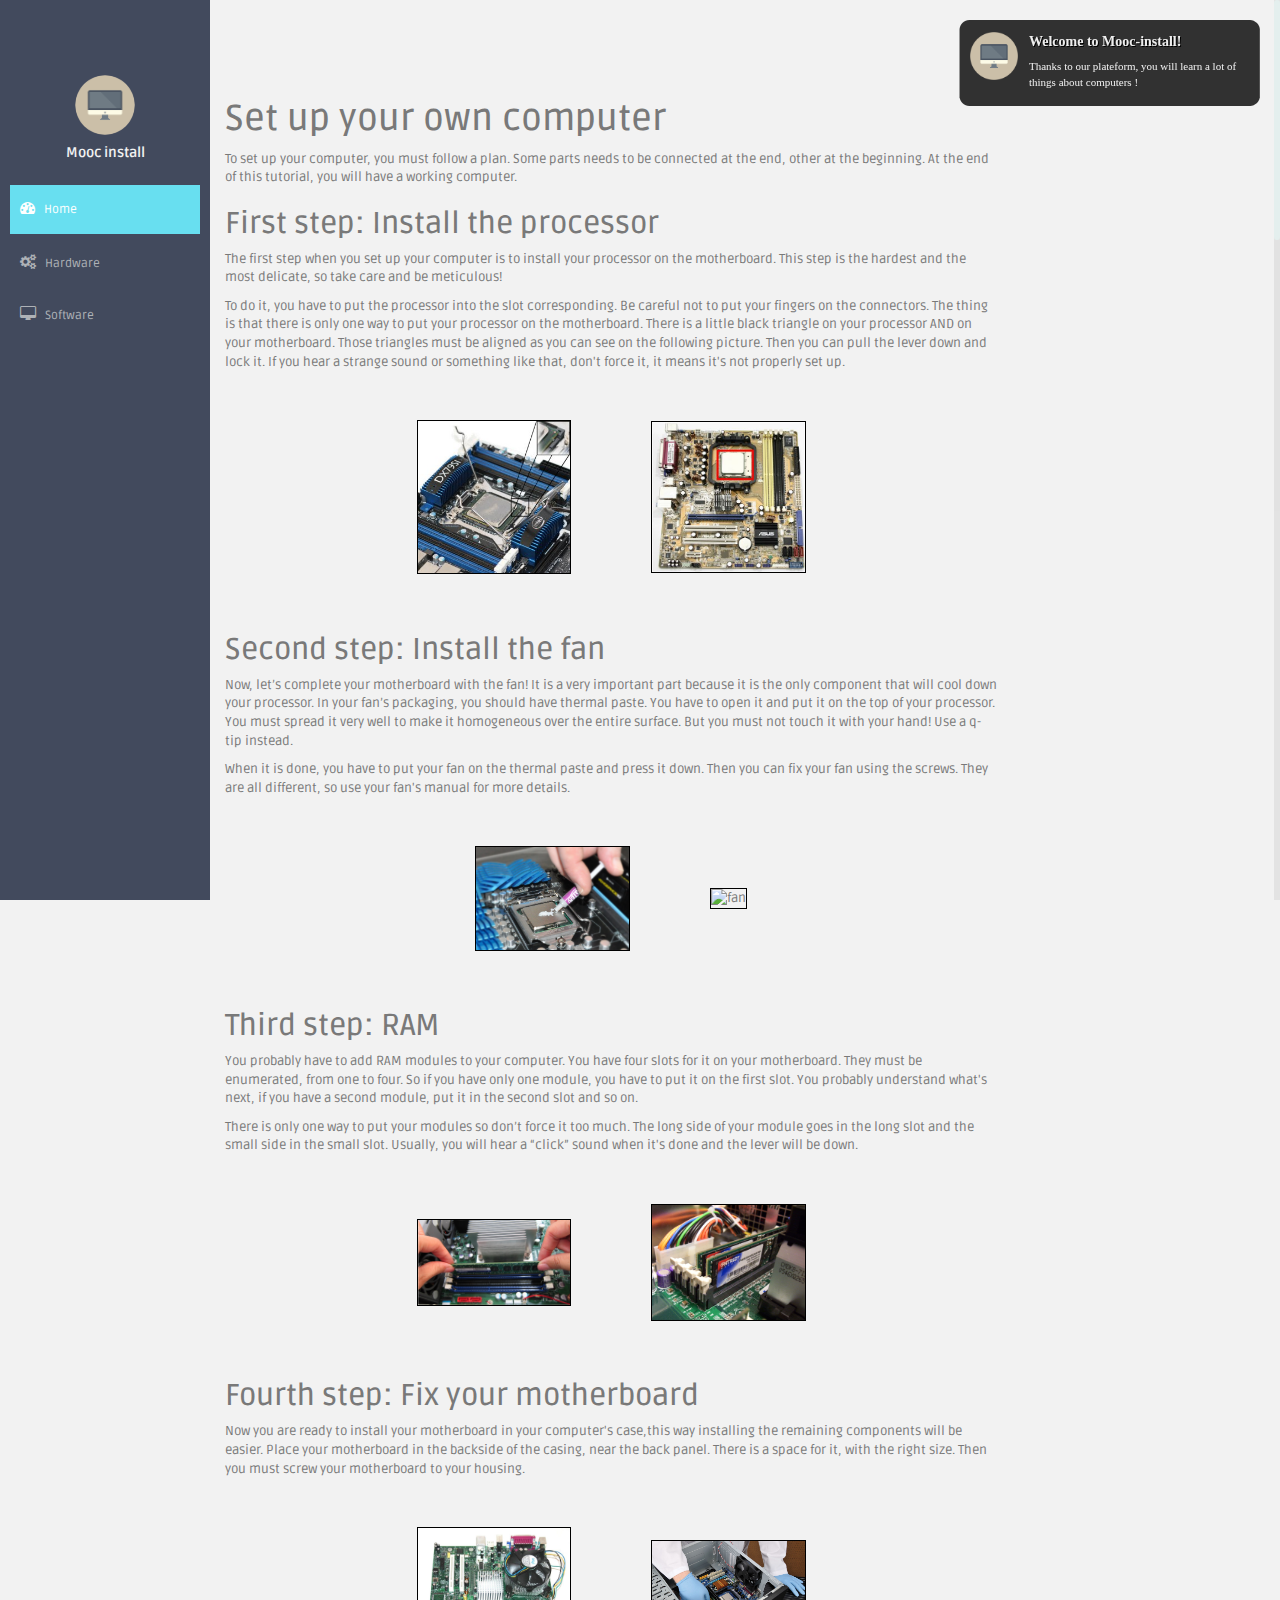
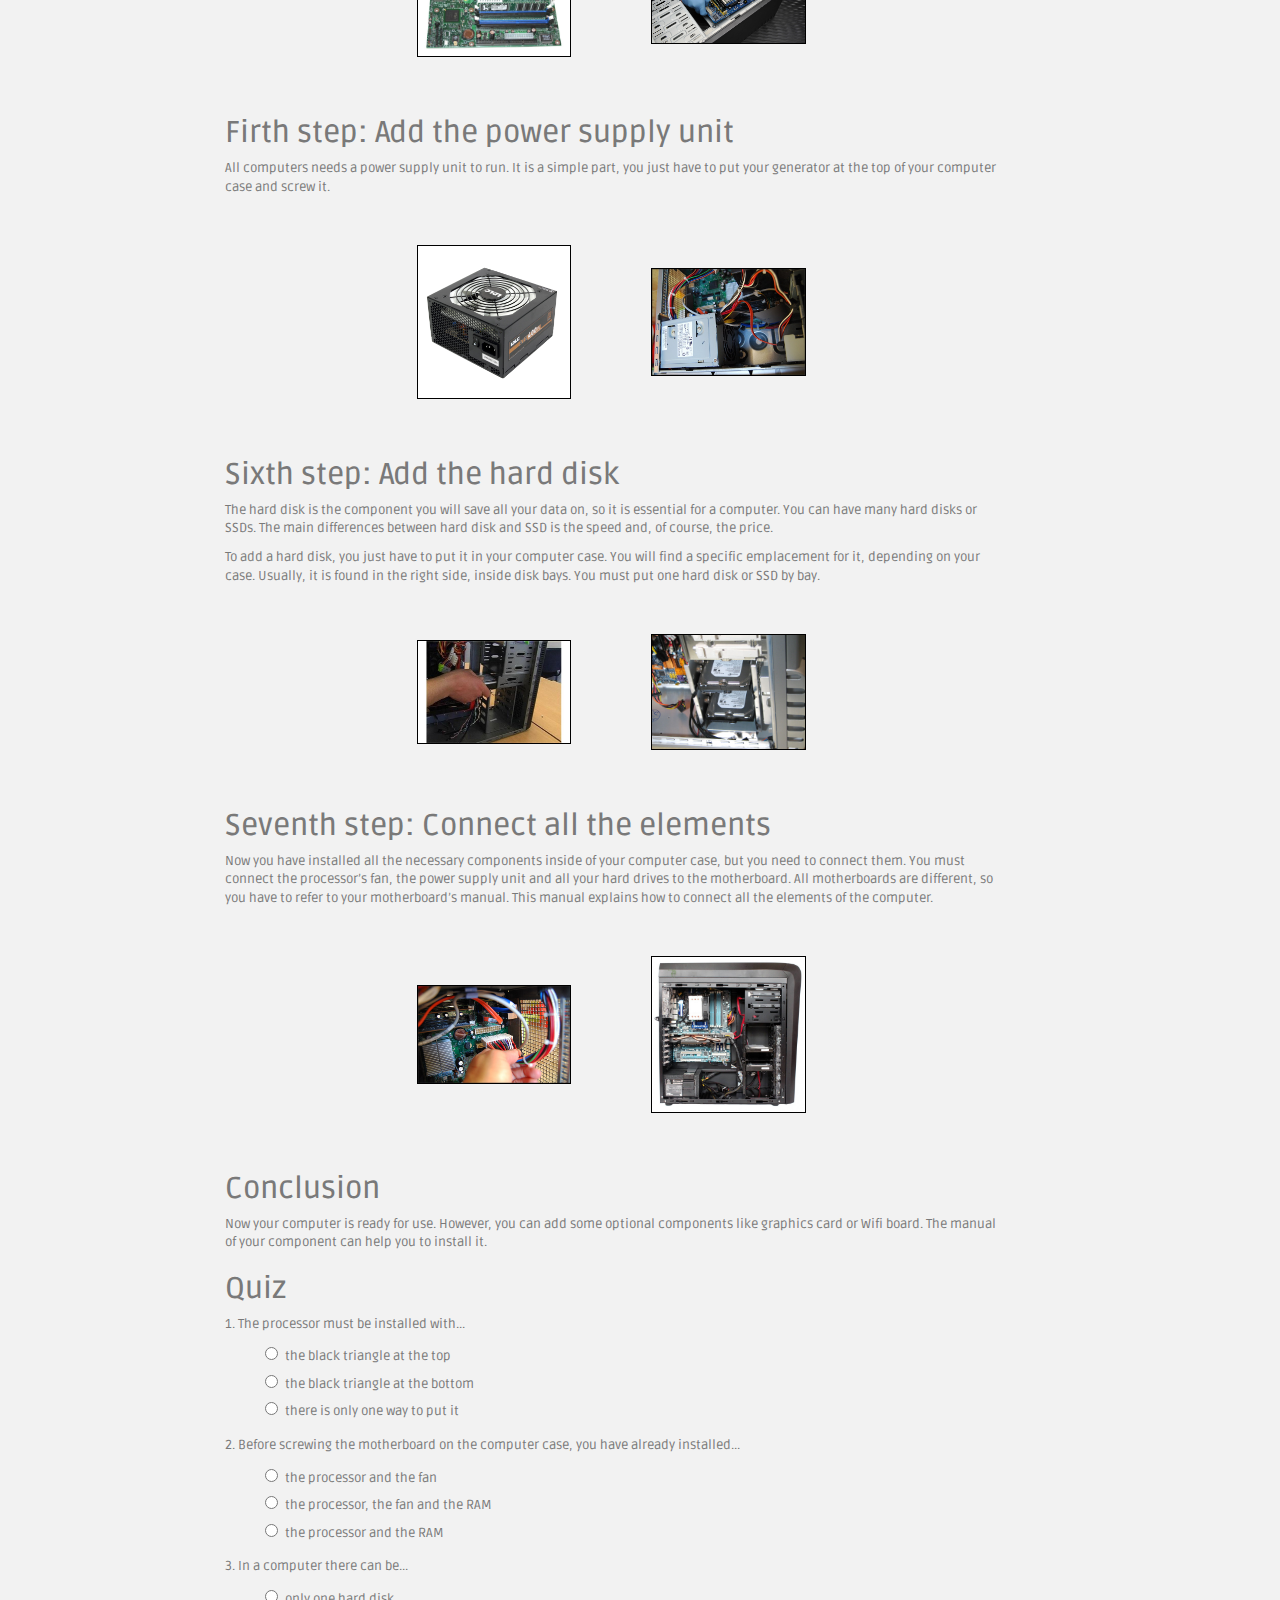
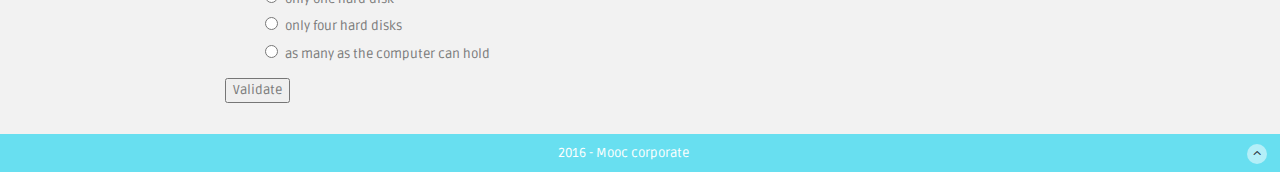
==== commit 7ccc44ac: "maj" ====
--- a/tuto1.html
+++ b/tuto1.html
@@ -1,5 +1,4 @@
-﻿
-<!DOCTYPE html>
+﻿<!DOCTYPE html>
 <html lang="en">
   <head>
     <meta charset="utf-8">
@@ -62,7 +61,7 @@
       <!-- **********************************************************************************************************************************************************
       MAIN SIDEBAR MENU
       *********************************************************************************************************************************************************** -->
-      <!--sidebar start-->
+     <!--sidebar start-->
       <aside>
           <div id="sidebar"  class="nav-collapse ">
               <!-- sidebar menu start-->
@@ -84,8 +83,8 @@
                           <span>Hardware</span>
                       </a>
                       <ul class="sub">
-                          <li><a  href="tuto1.html">Build your own computer</a></li>
-                          <li><a  href="tuto2.html">Repair a computer</a></li>
+                          <li><a  href="tuto2.html">Choose your components</a></li>
+													<li><a  href="tuto1.html">Set up your own computer</a></li>
                       </ul>
                   </li>
                   
@@ -96,7 +95,7 @@
                       </a>
                       <ul class="sub">
                           <li><a  href="tuto3.html">Install your OS</a></li>
-                          <li><a  href="tuto4.html">Clean and debug</a></li>
+                          <li><a  href="tuto4.html">Install major software</a></li>
                       </ul>
                   </li>
 
